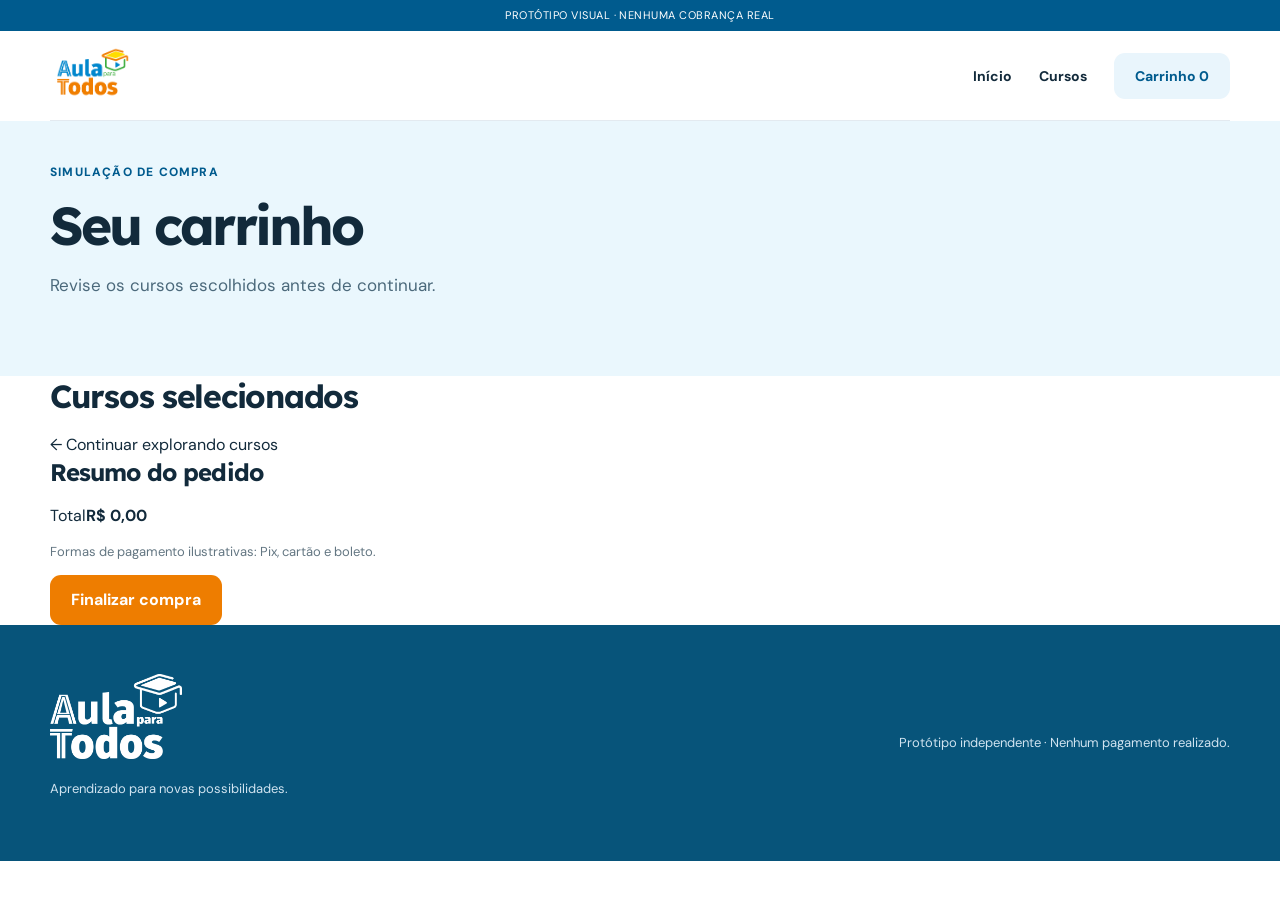
==== carrinho.html @ c792d9e9 "Add files via upload" ====
<!doctype html><html lang="pt-BR"><head><meta charset="utf-8"><meta name="viewport" content="width=device-width,initial-scale=1"><link rel="preconnect" href="https://fonts.googleapis.com"><link rel="preconnect" href="https://fonts.gstatic.com" crossorigin><link href="https://fonts.googleapis.com/css2?family=DM+Sans:wght@400;500;600;700;800&family=Lexend:wght@400;500;600;700;800&display=swap" rel="stylesheet"><link rel="stylesheet" href="assets/cursos.css"><title>Carrinho demonstrativo | Aula para Todos</title></head><body><div class="prototype-note">PROTÓTIPO VISUAL · NENHUMA COBRANÇA REAL</div><header><div class="wrap nav"><a class="brand" href="index.html" aria-label="Página inicial"><img src="assets/logo-cabecalho.png" alt="Aula para Todos"></a><nav class="navlinks"><a href="index.html">Início</a><a href="cursos.html">Cursos</a><a class="pill-btn" href="carrinho.html">Carrinho <span class="cart-count">0</span></a></nav></div></header><main><div class="catalog-head"><div class="wrap"><div class="eyebrow">Simulação de compra</div><h1>Seu carrinho</h1><p>Revise os cursos escolhidos antes de continuar.</p></div></div><div class="wrap cart-layout"><section class="cart-box" aria-label="Cursos selecionados"><h2>Cursos selecionados</h2><div id="cart-items"></div><a class="cart-secondary" href="cursos.html">← Continuar explorando cursos</a></section><aside class="cart-box" style="align-self:start"><h2 style="font-size:24px">Resumo do pedido</h2><div class="cart-total"><span>Total</span><strong id="cart-total">R$ 0,00</strong></div><p class="muted">Formas de pagamento ilustrativas: Pix, cartão e boleto.</p><button class="primary-btn cart-checkout" id="checkout" type="button">Finalizar compra</button><p id="checkout-message" class="cart-alert" role="status" hidden>Esta é uma demonstração. Não é possível concluir compras, realizar pagamentos ou matrículas.</p></aside></div></main><footer class="foot"><div class="wrap foot-inner"><div><img src="assets/logo-rodape.png" alt="Aula para Todos"><p class="muted">Aprendizado para novas possibilidades.</p></div><p class="muted">Protótipo independente · Nenhum pagamento realizado.</p></div></footer><script src="assets/carrinho.js"></script><script>const products={logistica:{image:'curso-logistica.jpg'},administrativo:{image:'curso-administrativo.jpg'},recepcionista:{image:'curso-recepcionista.jpg'}};const fmt=n=>n.toLocaleString('pt-BR',{style:'currency',currency:'BRL'});function draw(){const items=ATP_Cart.get(),root=document.getElementById('cart-items');root.replaceChildren();if(!items.length){const p=document.createElement('p');p.className='cart-empty';p.textContent='Seu carrinho está vazio. Explore os cursos para adicionar uma formação.';root.append(p)}items.forEach(item=>{const row=document.createElement('div');row.className='cart-line';const im=document.createElement('img');im.alt='Imagem ilustrativa do curso';im.src='assets/'+(products[item.id]?.image||'curso-logistica.jpg');const content=document.createElement('div');content.className='cart-line-main';const h=document.createElement('h3');h.textContent=item.title;const price=document.createElement('strong');price.textContent=fmt(item.price);content.append(h,price);const remove=document.createElement('button');remove.type='button';remove.textContent='Remover';remove.setAttribute('aria-label','Remover '+item.title);remove.onclick=()=>{ATP_Cart.remove(item.id);draw()};row.append(im,content,remove);root.append(row)});document.getElementById('cart-total').textContent=fmt(items.reduce((s,i)=>s+i.price,0));document.getElementById('checkout').disabled=!items.length}document.getElementById('checkout').addEventListener('click',()=>document.getElementById('checkout-message').hidden=false);draw();</script></body></html>
---- assets/cursos.css ----
:root{--blue:#0085cc;--orange:#ee7d00;--green:#34a836;--navy:#005b8e;--sky:#4ca9e0;--ink:#122a3b;--muted:#637682;--pale:#f4f8fb;--line:#e3eaf0}*{box-sizing:border-box}html{scroll-behavior:smooth}body{margin:0;font:16px/1.58 'DM Sans',Arial,sans-serif;color:var(--ink);background:#fff}h1,h2,h3,.brand{font-family:'Lexend','DM Sans',Arial,sans-serif}a{color:inherit;text-decoration:none}button,input,select{font:inherit}button{cursor:pointer}.wrap{width:min(1180px,calc(100% - 42px));margin:auto}.prototype-note{background:#005b8e;color:#fff;text-align:center;padding:7px 12px;font-size:11px;letter-spacing:.045em}.nav{height:90px;border-bottom:1px solid var(--line);display:flex;align-items:center;gap:30px}.nav .brand img{width:auto;height:65px;max-width:180px;object-fit:contain}.navlinks{margin-left:auto;display:flex;gap:27px;align-items:center;font-weight:700;font-size:14px}.navlinks a:hover{color:var(--blue)}.pill-btn,.primary-btn{display:inline-block;border:0;border-radius:11px;padding:12px 21px;font-weight:750}.pill-btn{background:#e9f5fc;color:var(--navy)}.primary-btn{background:var(--orange);color:#fff}.primary-btn:hover{background:#cd6a00}.breadcrumb{font-size:13px;color:var(--muted);display:flex;flex-wrap:wrap;gap:9px;margin:24px 0}.breadcrumb a:hover{text-decoration:underline}.eyebrow{font-size:12px;text-transform:uppercase;font-weight:800;letter-spacing:.1em;color:var(--navy)}h1{font-size:clamp(32px,4.15vw,54px);line-height:1.13;letter-spacing:-.055em;margin:13px 0 16px}h2{font-size:clamp(24px,2.6vw,32px);letter-spacing:-.04em;line-height:1.25;margin:0 0 16px}.lead{font-size:18px;color:#4e6472;max-width:740px}.hero-course{background:linear-gradient(115deg,#f2faff,#fff 78%);padding:10px 0 56px}.course-hero-grid{display:grid;grid-template-columns:1.1fr .9fr;gap:44px;align-items:center;padding-top:15px}.hero-cover{width:100%;aspect-ratio:1.27;object-fit:cover;border-radius:23px;box-shadow:0 25px 50px #173f5c16}.badge{display:inline-block;font-size:12px;font-weight:800;padding:7px 11px;border-radius:100px;background:#e3f2f9;color:var(--navy)}.quick-facts{display:flex;flex-wrap:wrap;gap:10px;margin-top:24px}.quick-facts span{font-size:13px;border:1px solid #d7e8ee;border-radius:20px;padding:8px 12px;background:#fff;color:#405d6c}.page-layout{display:grid;grid-template-columns:minmax(0,1fr) 320px;gap:65px;padding:55px 0 85px}.page-main{min-width:0}.block{padding-bottom:35px;margin-bottom:35px;border-bottom:1px solid var(--line)}.block p{color:#506776}.bullets{list-style:none;padding:0;display:grid;grid-template-columns:1fr 1fr;gap:16px 28px}.bullets li:before{content:'✓';color:var(--green);font-weight:800;margin-right:10px}.anchor-nav{display:flex;gap:24px;overflow:auto;white-space:nowrap;border-bottom:1px solid var(--line);padding:0 0 19px;margin-bottom:35px;font-weight:750;font-size:14px}.anchor-nav a:hover{color:var(--blue)}.module{border:1px solid var(--line);border-radius:15px;margin:12px 0;overflow:hidden}.module summary{list-style:none;cursor:pointer;padding:18px 20px;display:flex;justify-content:space-between;gap:15px;align-items:center;font-weight:800}.module summary::-webkit-details-marker{display:none}.module summary:after{content:'＋';font-size:22px;color:var(--navy)}.module[open] summary:after{content:'−'}.module[open] summary{background:#f5f9fc}.module ol{margin:0;padding:15px 28px 22px 44px;color:#4b6573}.module li{margin:7px 0}.enroll{position:sticky;top:28px;align-self:start;background:#fff;border:1px solid var(--line);border-radius:20px;padding:25px;box-shadow:0 22px 55px #143b5612}.enroll .primary-btn{width:100%;text-align:center;margin:17px 0 12px}.muted{font-size:13px;color:var(--muted)}.enroll h3{margin:0 0 12px;font-size:21px}.enroll ul{padding-left:18px;color:#526877;font-size:14px}.enroll li{margin:9px 0}.related{background:var(--pale);padding:64px 0 85px}.cards{display:grid;grid-template-columns:repeat(3,minmax(0,1fr));gap:22px}.course-card{background:#fff;border-radius:18px;overflow:hidden;border:1px solid var(--line);transition:transform .2s,box-shadow .2s}.course-card:hover{transform:translateY(-3px);box-shadow:0 16px 35px #17395418}.course-card img{width:100%;height:195px;object-fit:cover;display:block}.course-card .body{padding:20px}.course-card h3{font-size:19px;line-height:1.3;margin:9px 0 16px}.course-card .more{color:var(--navy);font-weight:800}.catalog-head{background:#eaf7fd;padding:42px 0 60px}.catalog-head p{font-size:17px;color:#4b697b}.searchrow{display:flex;gap:11px;flex-wrap:wrap;background:#fff;border-radius:13px;padding:11px;border:1px solid #cfdfeb;max-width:730px}.searchrow input{border:0;flex:1;min-width:190px;padding:10px;outline-color:var(--blue)}.catalog-body{padding:45px 0 95px}.filters{display:flex;gap:10px;flex-wrap:wrap;margin-bottom:25px}.filter{border:1px solid #d3e1e9;background:#fff;color:#24485a;border-radius:99px;padding:9px 16px}.filter.active{background:var(--navy);color:#fff}.empty{padding:22px;background:#f5f8fc;border-radius:12px;color:#546779}.foot{background:#07547a;color:#fff;padding:49px 0}.foot-inner{display:flex;justify-content:space-between;gap:35px;align-items:center}.foot img{max-width:220px;max-height:85px;object-fit:contain}.foot .muted{color:#d0e3f0}.disclaimer{color:#6f7f8a;font-size:12px;margin-top:16px}a:focus-visible,button:focus-visible,summary:focus-visible{outline:3px solid var(--orange);outline-offset:3px}@media(max-width:820px){.navlinks{gap:13px}.navlinks a:nth-child(2){display:none}.course-hero-grid,.page-layout{grid-template-columns:1fr}.page-layout{gap:20px}.enroll{position:static}.cards{grid-template-columns:repeat(2,1fr)}}@media(max-width:560px){.nav{height:75px}.nav .brand img{height:48px}.navlinks a:not(.pill-btn){display:none}.course-hero-grid{gap:20px}.bullets,.cards{grid-template-columns:1fr}.hero-cover{aspect-ratio:1.5}.foot-inner{flex-direction:column;align-items:start}.wrap{width:min(1180px,calc(100% - 30px))}}

[hidden]{display:none!important}
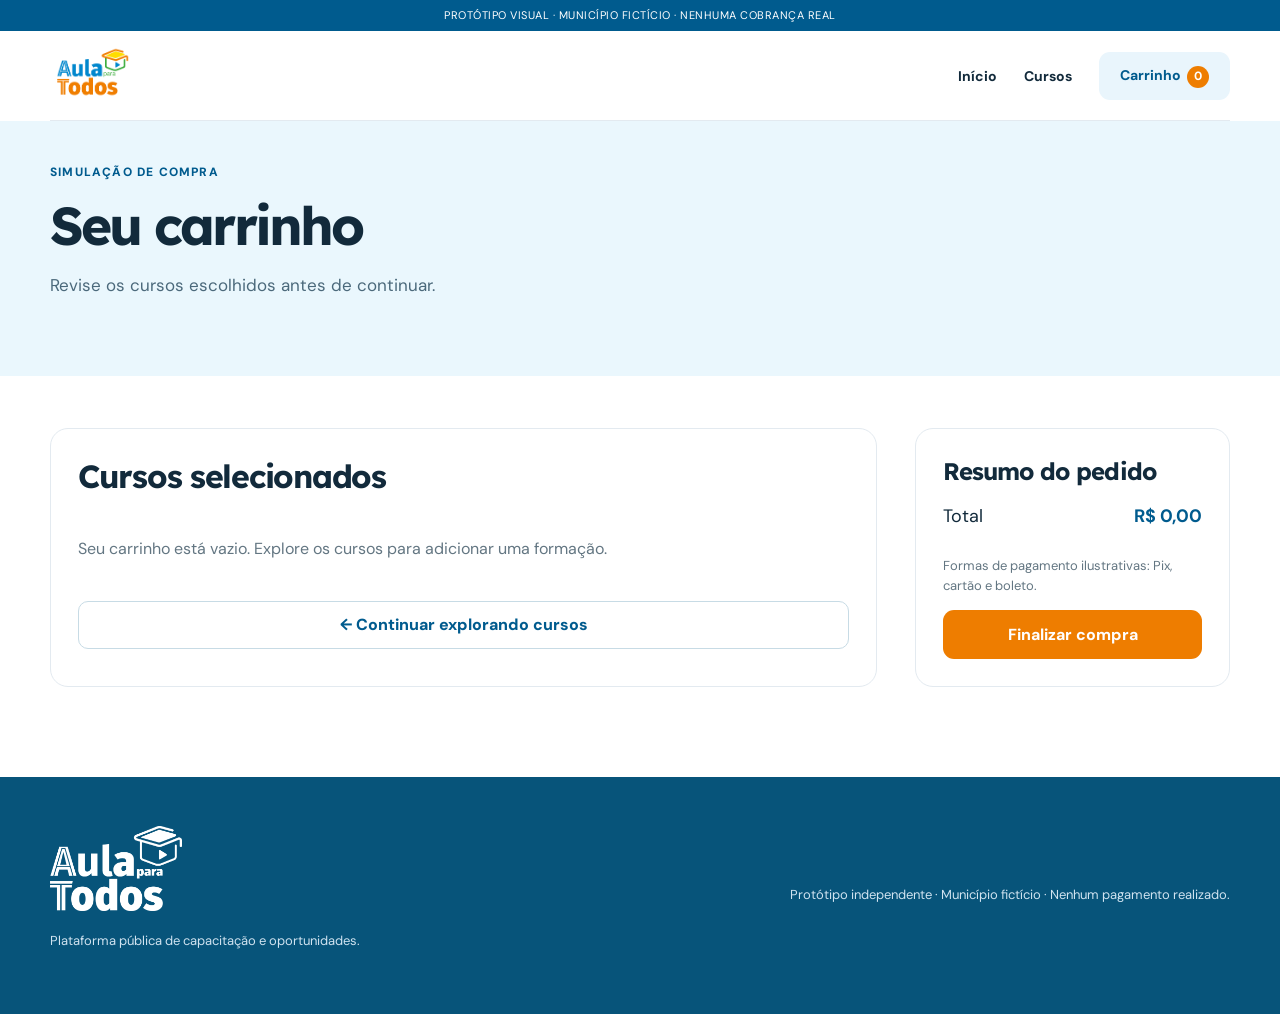
==== commit f9cfcaac: "Add files via upload" ====
--- a/carrinho.html
+++ b/carrinho.html
@@ -1 +1 @@
-<!doctype html><html lang="pt-BR"><head><meta charset="utf-8"><meta name="viewport" content="width=device-width,initial-scale=1"><link rel="preconnect" href="https://fonts.googleapis.com"><link rel="preconnect" href="https://fonts.gstatic.com" crossorigin><link href="https://fonts.googleapis.com/css2?family=DM+Sans:wght@400;500;600;700;800&family=Lexend:wght@400;500;600;700;800&display=swap" rel="stylesheet"><link rel="stylesheet" href="assets/cursos.css"><title>Carrinho demonstrativo | Aula para Todos</title></head><body><div class="prototype-note">PROTÓTIPO VISUAL · NENHUMA COBRANÇA REAL</div><header><div class="wrap nav"><a class="brand" href="index.html" aria-label="Página inicial"><img src="assets/logo-cabecalho.png" alt="Aula para Todos"></a><nav class="navlinks"><a href="index.html">Início</a><a href="cursos.html">Cursos</a><a class="pill-btn" href="carrinho.html">Carrinho <span class="cart-count">0</span></a></nav></div></header><main><div class="catalog-head"><div class="wrap"><div class="eyebrow">Simulação de compra</div><h1>Seu carrinho</h1><p>Revise os cursos escolhidos antes de continuar.</p></div></div><div class="wrap cart-layout"><section class="cart-box" aria-label="Cursos selecionados"><h2>Cursos selecionados</h2><div id="cart-items"></div><a class="cart-secondary" href="cursos.html">← Continuar explorando cursos</a></section><aside class="cart-box" style="align-self:start"><h2 style="font-size:24px">Resumo do pedido</h2><div class="cart-total"><span>Total</span><strong id="cart-total">R$ 0,00</strong></div><p class="muted">Formas de pagamento ilustrativas: Pix, cartão e boleto.</p><button class="primary-btn cart-checkout" id="checkout" type="button">Finalizar compra</button><p id="checkout-message" class="cart-alert" role="status" hidden>Esta é uma demonstração. Não é possível concluir compras, realizar pagamentos ou matrículas.</p></aside></div></main><footer class="foot"><div class="wrap foot-inner"><div><img src="assets/logo-rodape.png" alt="Aula para Todos"><p class="muted">Aprendizado para novas possibilidades.</p></div><p class="muted">Protótipo independente · Nenhum pagamento realizado.</p></div></footer><script src="assets/carrinho.js"></script><script>const products={logistica:{image:'curso-logistica.jpg'},administrativo:{image:'curso-administrativo.jpg'},recepcionista:{image:'curso-recepcionista.jpg'}};const fmt=n=>n.toLocaleString('pt-BR',{style:'currency',currency:'BRL'});function draw(){const items=ATP_Cart.get(),root=document.getElementById('cart-items');root.replaceChildren();if(!items.length){const p=document.createElement('p');p.className='cart-empty';p.textContent='Seu carrinho está vazio. Explore os cursos para adicionar uma formação.';root.append(p)}items.forEach(item=>{const row=document.createElement('div');row.className='cart-line';const im=document.createElement('img');im.alt='Imagem ilustrativa do curso';im.src='assets/'+(products[item.id]?.image||'curso-logistica.jpg');const content=document.createElement('div');content.className='cart-line-main';const h=document.createElement('h3');h.textContent=item.title;const price=document.createElement('strong');price.textContent=fmt(item.price);content.append(h,price);const remove=document.createElement('button');remove.type='button';remove.textContent='Remover';remove.setAttribute('aria-label','Remover '+item.title);remove.onclick=()=>{ATP_Cart.remove(item.id);draw()};row.append(im,content,remove);root.append(row)});document.getElementById('cart-total').textContent=fmt(items.reduce((s,i)=>s+i.price,0));document.getElementById('checkout').disabled=!items.length}document.getElementById('checkout').addEventListener('click',()=>document.getElementById('checkout-message').hidden=false);draw();</script></body></html>+<!doctype html><html lang="pt-BR"><head><meta charset="utf-8"><meta name="viewport" content="width=device-width,initial-scale=1"><link rel="preconnect" href="https://fonts.googleapis.com"><link rel="preconnect" href="https://fonts.gstatic.com" crossorigin><link href="https://fonts.googleapis.com/css2?family=DM+Sans:wght@400;500;600;700;800&family=Lexend:wght@400;500;600;700;800&display=swap" rel="stylesheet"><link rel="stylesheet" href="assets/cursos.css"><title>Carrinho demonstrativo | Qualifica Cidadão</title></head><body><div class="prototype-note">PROTÓTIPO VISUAL · MUNICÍPIO FICTÍCIO · NENHUMA COBRANÇA REAL</div><header><div class="wrap nav"><a class="brand" href="index.html" aria-label="Página inicial"><img src="assets/logo-cabecalho.png" alt="Qualifica Cidadão"></a><nav class="navlinks"><a href="index.html">Início</a><a href="cursos.html">Cursos</a><a class="pill-btn" href="carrinho.html">Carrinho <span class="cart-count">0</span></a></nav></div></header><main><div class="catalog-head"><div class="wrap"><div class="eyebrow">Simulação de compra</div><h1>Seu carrinho</h1><p>Revise os cursos escolhidos antes de continuar.</p></div></div><div class="wrap cart-layout"><section class="cart-box" aria-label="Cursos selecionados"><h2>Cursos selecionados</h2><div id="cart-items"></div><a class="cart-secondary" href="cursos.html">← Continuar explorando cursos</a></section><aside class="cart-box" style="align-self:start"><h2 style="font-size:24px">Resumo do pedido</h2><div class="cart-total"><span>Total</span><strong id="cart-total">R$ 0,00</strong></div><p class="muted">Formas de pagamento ilustrativas: Pix, cartão e boleto.</p><button class="primary-btn cart-checkout" id="checkout" type="button">Finalizar compra</button><p id="checkout-message" class="cart-alert" role="status" hidden>Esta é uma demonstração. Não é possível concluir compras, realizar pagamentos ou matrículas.</p></aside></div></main><footer class="foot"><div class="wrap foot-inner"><div><img src="assets/logo-rodape.png" alt="Qualifica Cidadão"><p class="muted">Plataforma pública de capacitação e oportunidades.</p></div><p class="muted">Protótipo independente · Município fictício · Nenhum pagamento realizado.</p></div></footer><script src="assets/carrinho.js"></script><script>const products={logistica:{image:'curso-logistica.jpg'},administrativo:{image:'curso-administrativo.jpg'},recepcionista:{image:'curso-recepcionista.jpg'}};const fmt=n=>n.toLocaleString('pt-BR',{style:'currency',currency:'BRL'});function draw(){const items=ATP_Cart.get(),root=document.getElementById('cart-items');root.replaceChildren();if(!items.length){const p=document.createElement('p');p.className='cart-empty';p.textContent='Seu carrinho está vazio. Explore os cursos para adicionar uma formação.';root.append(p)}items.forEach(item=>{const row=document.createElement('div');row.className='cart-line';const im=document.createElement('img');im.alt='Imagem ilustrativa do curso';im.src='assets/'+(products[item.id]?.image||'curso-logistica.jpg');const content=document.createElement('div');content.className='cart-line-main';const h=document.createElement('h3');h.textContent=item.title;const price=document.createElement('strong');price.textContent=fmt(item.price);content.append(h,price);const remove=document.createElement('button');remove.type='button';remove.textContent='Remover';remove.setAttribute('aria-label','Remover '+item.title);remove.onclick=()=>{ATP_Cart.remove(item.id);draw()};row.append(im,content,remove);root.append(row)});document.getElementById('cart-total').textContent=fmt(items.reduce((s,i)=>s+i.price,0));document.getElementById('checkout').disabled=!items.length}document.getElementById('checkout').addEventListener('click',()=>document.getElementById('checkout-message').hidden=false);draw();</script></body></html>
--- a/assets/cursos.css
+++ b/assets/cursos.css
@@ -2,3 +2,8 @@
 :root{--blue:#0085cc;--orange:#ee7d00;--green:#34a836;--navy:#005b8e;--sky:#4ca9e0;--ink:#122a3b;--muted:#637682;--pale:#f4f8fb;--line:#e3eaf0}*{box-sizing:border-box}html{scroll-behavior:smooth}body{margin:0;font:16px/1.58 'DM Sans',Arial,sans-serif;color:var(--ink);background:#fff}h1,h2,h3,.brand{font-family:'Lexend','DM Sans',Arial,sans-serif}a{color:inherit;text-decoration:none}button,input,select{font:inherit}button{cursor:pointer}.wrap{width:min(1180px,calc(100% - 42px));margin:auto}.prototype-note{background:#005b8e;color:#fff;text-align:center;padding:7px 12px;font-size:11px;letter-spacing:.045em}.nav{height:90px;border-bottom:1px solid var(--line);display:flex;align-items:center;gap:30px}.nav .brand img{width:auto;height:65px;max-width:180px;object-fit:contain}.navlinks{margin-left:auto;display:flex;gap:27px;align-items:center;font-weight:700;font-size:14px}.navlinks a:hover{color:var(--blue)}.pill-btn,.primary-btn{display:inline-block;border:0;border-radius:11px;padding:12px 21px;font-weight:750}.pill-btn{background:#e9f5fc;color:var(--navy)}.primary-btn{background:var(--orange);color:#fff}.primary-btn:hover{background:#cd6a00}.breadcrumb{font-size:13px;color:var(--muted);display:flex;flex-wrap:wrap;gap:9px;margin:24px 0}.breadcrumb a:hover{text-decoration:underline}.eyebrow{font-size:12px;text-transform:uppercase;font-weight:800;letter-spacing:.1em;color:var(--navy)}h1{font-size:clamp(32px,4.15vw,54px);line-height:1.13;letter-spacing:-.055em;margin:13px 0 16px}h2{font-size:clamp(24px,2.6vw,32px);letter-spacing:-.04em;line-height:1.25;margin:0 0 16px}.lead{font-size:18px;color:#4e6472;max-width:740px}.hero-course{background:linear-gradient(115deg,#f2faff,#fff 78%);padding:10px 0 56px}.course-hero-grid{display:grid;grid-template-columns:1.1fr .9fr;gap:44px;align-items:center;padding-top:15px}.hero-cover{width:100%;aspect-ratio:1.27;object-fit:cover;border-radius:23px;box-shadow:0 25px 50px #173f5c16}.badge{display:inline-block;font-size:12px;font-weight:800;padding:7px 11px;border-radius:100px;background:#e3f2f9;color:var(--navy)}.quick-facts{display:flex;flex-wrap:wrap;gap:10px;margin-top:24px}.quick-facts span{font-size:13px;border:1px solid #d7e8ee;border-radius:20px;padding:8px 12px;background:#fff;color:#405d6c}.page-layout{display:grid;grid-template-columns:minmax(0,1fr) 320px;gap:65px;padding:55px 0 85px}.page-main{min-width:0}.block{padding-bottom:35px;margin-bottom:35px;border-bottom:1px solid var(--line)}.block p{color:#506776}.bullets{list-style:none;padding:0;display:grid;grid-template-columns:1fr 1fr;gap:16px 28px}.bullets li:before{content:'✓';color:var(--green);font-weight:800;margin-right:10px}.anchor-nav{display:flex;gap:24px;overflow:auto;white-space:nowrap;border-bottom:1px solid var(--line);padding:0 0 19px;margin-bottom:35px;font-weight:750;font-size:14px}.anchor-nav a:hover{color:var(--blue)}.module{border:1px solid var(--line);border-radius:15px;margin:12px 0;overflow:hidden}.module summary{list-style:none;cursor:pointer;padding:18px 20px;display:flex;justify-content:space-between;gap:15px;align-items:center;font-weight:800}.module summary::-webkit-details-marker{display:none}.module summary:after{content:'＋';font-size:22px;color:var(--navy)}.module[open] summary:after{content:'−'}.module[open] summary{background:#f5f9fc}.module ol{margin:0;padding:15px 28px 22px 44px;color:#4b6573}.module li{margin:7px 0}.enroll{position:sticky;top:28px;align-self:start;background:#fff;border:1px solid var(--line);border-radius:20px;padding:25px;box-shadow:0 22px 55px #143b5612}.enroll .primary-btn{width:100%;text-align:center;margin:17px 0 12px}.muted{font-size:13px;color:var(--muted)}.enroll h3{margin:0 0 12px;font-size:21px}.enroll ul{padding-left:18px;color:#526877;font-size:14px}.enroll li{margin:9px 0}.related{background:var(--pale);padding:64px 0 85px}.cards{display:grid;grid-template-columns:repeat(3,minmax(0,1fr));gap:22px}.course-card{background:#fff;border-radius:18px;overflow:hidden;border:1px solid var(--line);transition:transform .2s,box-shadow .2s}.course-card:hover{transform:translateY(-3px);box-shadow:0 16px 35px #17395418}.course-card img{width:100%;height:195px;object-fit:cover;display:block}.course-card .body{padding:20px}.course-card h3{font-size:19px;line-height:1.3;margin:9px 0 16px}.course-card .more{color:var(--navy);font-weight:800}.catalog-head{background:#eaf7fd;padding:42px 0 60px}.catalog-head p{font-size:17px;color:#4b697b}.searchrow{display:flex;gap:11px;flex-wrap:wrap;background:#fff;border-radius:13px;padding:11px;border:1px solid #cfdfeb;max-width:730px}.searchrow input{border:0;flex:1;min-width:190px;padding:10px;outline-color:var(--blue)}.catalog-body{padding:45px 0 95px}.filters{display:flex;gap:10px;flex-wrap:wrap;margin-bottom:25px}.filter{border:1px solid #d3e1e9;background:#fff;color:#24485a;border-radius:99px;padding:9px 16px}.filter.active{background:var(--navy);color:#fff}.empty{padding:22px;background:#f5f8fc;border-radius:12px;color:#546779}.foot{background:#07547a;color:#fff;padding:49px 0}.foot-inner{display:flex;justify-content:space-between;gap:35px;align-items:center}.foot img{max-width:220px;max-height:85px;object-fit:contain}.foot .muted{color:#d0e3f0}.disclaimer{color:#6f7f8a;font-size:12px;margin-top:16px}a:focus-visible,button:focus-visible,summary:focus-visible{outline:3px solid var(--orange);outline-offset:3px}@media(max-width:820px){.navlinks{gap:13px}.navlinks a:nth-child(2){display:none}.course-hero-grid,.page-layout{grid-template-columns:1fr}.page-layout{gap:20px}.enroll{position:static}.cards{grid-template-columns:repeat(2,1fr)}}@media(max-width:560px){.nav{height:75px}.nav .brand img{height:48px}.navlinks a:not(.pill-btn){display:none}.course-hero-grid{gap:20px}.bullets,.cards{grid-template-columns:1fr}.hero-cover{aspect-ratio:1.5}.foot-inner{flex-direction:column;align-items:start}.wrap{width:min(1180px,calc(100% - 30px))}}
 
 [hidden]{display:none!important}
+
+/* V4 — Compra demonstrativa */
+.purchase-heading{font-size:23px!important;margin:16px 0 19px!important;color:var(--navy)}.price-label{font-size:13px;color:var(--muted);font-weight:700}.purchase-price{font-family:Lexend,system-ui,sans-serif;color:var(--navy);font-size:38px;font-weight:800;line-height:1.3;margin:5px 0 18px}.purchase-price span{font-family:'DM Sans',sans-serif;font-size:13px;font-weight:500;color:#526877}.payment-intro{margin:0 0 9px;font-size:13px;font-weight:700}.payment-methods{display:flex;flex-wrap:wrap;gap:8px;margin-bottom:20px}.payment-methods span{font-size:12px;padding:7px 10px;background:#f1f7fa;color:#355667;border:1px solid #dbe9f0;border-radius:8px}.purchase-panel .add-to-cart{display:flex;align-items:center;justify-content:center;gap:10px;border:none;cursor:pointer;font:800 15px 'DM Sans',sans-serif;margin:8px 0 10px}.cart-secondary{display:block;text-align:center;padding:10px;font-weight:800;color:var(--navy);border:1px solid #c7dbe5;border-radius:10px}.purchase-feedback{color:#157a48;font-weight:700;font-size:13px;min-height:0;margin:7px 0}.demo-warning{margin:12px 0!important;font-size:12px!important}.purchase-divider{border:0;border-top:1px solid var(--line);margin:20px 0}.purchase-includes{list-style:none;padding:0!important}.purchase-includes li:before{content:'✓ ';color:#27824b;font-weight:900}.cart-count{display:inline-flex;align-items:center;justify-content:center;background:var(--orange);color:#fff;border-radius:99px;min-width:22px;height:22px;padding:0 5px;margin-left:3px;font-size:12px}.cart-layout{padding:52px 0 90px;display:grid;grid-template-columns:minmax(0,1fr) 315px;gap:38px}.cart-box{background:white;border:1px solid var(--line);border-radius:18px;padding:27px}.cart-line{display:flex;align-items:center;gap:17px;padding:19px 0;border-bottom:1px solid var(--line)}.cart-line img{height:85px;width:120px;border-radius:10px;object-fit:cover}.cart-line-main{flex:1}.cart-line-main h3{margin:0 0 6px}.cart-line button{border:0;background:none;color:#9a3a2d;cursor:pointer;text-decoration:underline}.cart-total{display:flex;justify-content:space-between;gap:8px;font-size:18px;margin:15px 0 25px}.cart-total strong{color:var(--navy)}.cart-checkout{width:100%;text-align:center;border:0;cursor:pointer}.cart-alert{border-radius:10px;background:#fef4e6;color:#775014;padding:13px;margin-top:14px;font-size:13px}.cart-empty{padding:24px 0;color:var(--muted)}@media(max-width:820px){.cart-layout{grid-template-columns:1fr}}@media(max-width:560px){.cart-line{align-items:start;flex-wrap:wrap}.cart-line img{width:92px;height:75px}}
+
+.installment-price{display:flex;flex-direction:column;gap:3px;margin:-7px 0 20px;font-size:14px;color:#38546a}.installment-price strong{color:#113d59;font-size:15px}.installment-price span{font-size:12px;color:#667b8a}
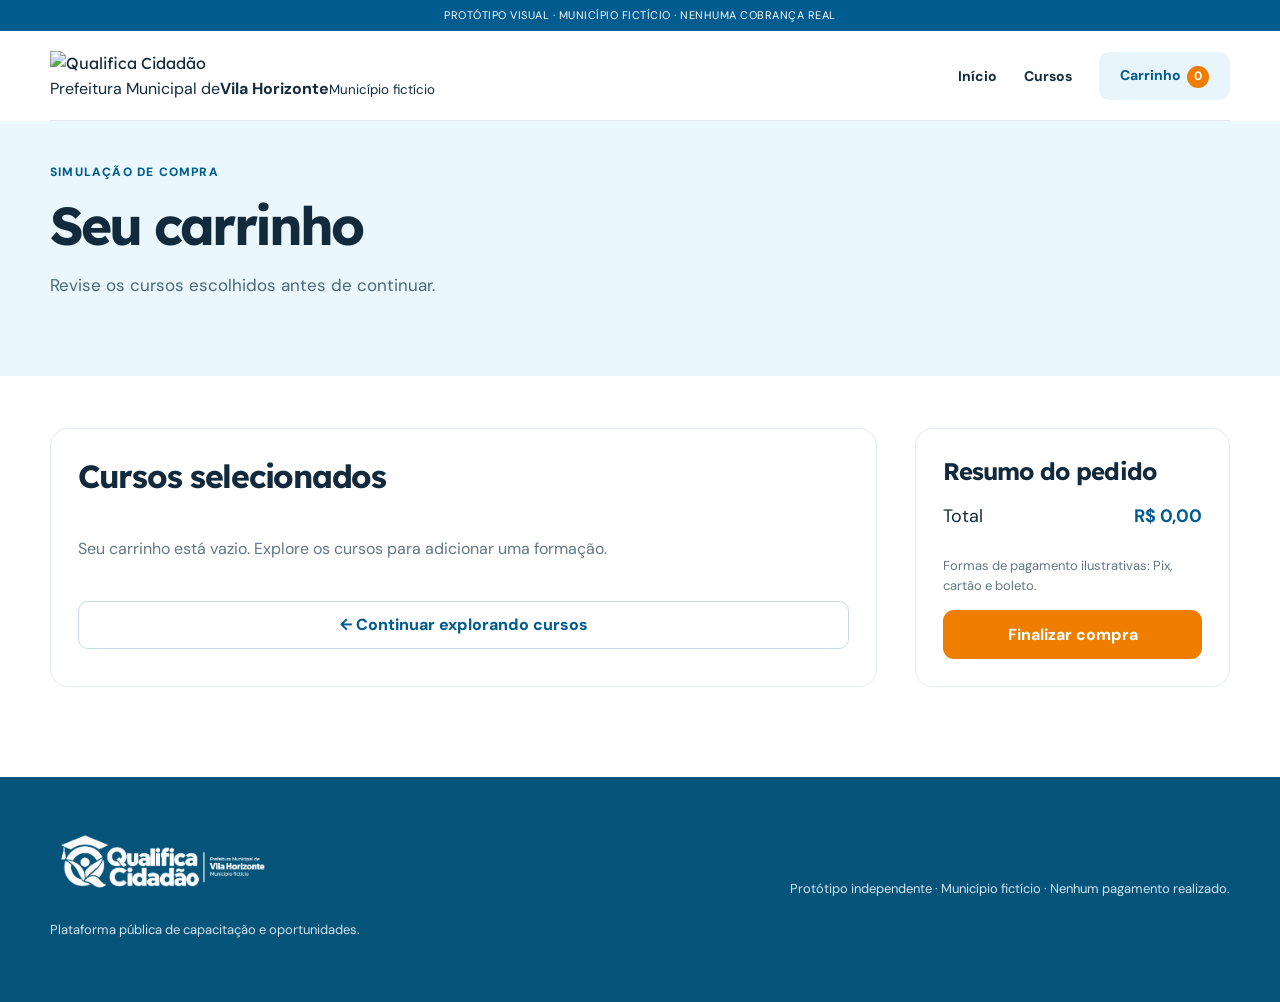
==== commit df836d26: "Add files via upload" ====
--- a/carrinho.html
+++ b/carrinho.html
@@ -1 +1 @@
-<!doctype html><html lang="pt-BR"><head><meta charset="utf-8"><meta name="viewport" content="width=device-width,initial-scale=1"><link rel="preconnect" href="https://fonts.googleapis.com"><link rel="preconnect" href="https://fonts.gstatic.com" crossorigin><link href="https://fonts.googleapis.com/css2?family=DM+Sans:wght@400;500;600;700;800&family=Lexend:wght@400;500;600;700;800&display=swap" rel="stylesheet"><link rel="stylesheet" href="assets/cursos.css"><title>Carrinho demonstrativo | Qualifica Cidadão</title></head><body><div class="prototype-note">PROTÓTIPO VISUAL · MUNICÍPIO FICTÍCIO · NENHUMA COBRANÇA REAL</div><header><div class="wrap nav"><a class="brand" href="index.html" aria-label="Página inicial"><img src="assets/logo-cabecalho.png" alt="Qualifica Cidadão"></a><nav class="navlinks"><a href="index.html">Início</a><a href="cursos.html">Cursos</a><a class="pill-btn" href="carrinho.html">Carrinho <span class="cart-count">0</span></a></nav></div></header><main><div class="catalog-head"><div class="wrap"><div class="eyebrow">Simulação de compra</div><h1>Seu carrinho</h1><p>Revise os cursos escolhidos antes de continuar.</p></div></div><div class="wrap cart-layout"><section class="cart-box" aria-label="Cursos selecionados"><h2>Cursos selecionados</h2><div id="cart-items"></div><a class="cart-secondary" href="cursos.html">← Continuar explorando cursos</a></section><aside class="cart-box" style="align-self:start"><h2 style="font-size:24px">Resumo do pedido</h2><div class="cart-total"><span>Total</span><strong id="cart-total">R$ 0,00</strong></div><p class="muted">Formas de pagamento ilustrativas: Pix, cartão e boleto.</p><button class="primary-btn cart-checkout" id="checkout" type="button">Finalizar compra</button><p id="checkout-message" class="cart-alert" role="status" hidden>Esta é uma demonstração. Não é possível concluir compras, realizar pagamentos ou matrículas.</p></aside></div></main><footer class="foot"><div class="wrap foot-inner"><div><img src="assets/logo-rodape.png" alt="Qualifica Cidadão"><p class="muted">Plataforma pública de capacitação e oportunidades.</p></div><p class="muted">Protótipo independente · Município fictício · Nenhum pagamento realizado.</p></div></footer><script src="assets/carrinho.js"></script><script>const products={logistica:{image:'curso-logistica.jpg'},administrativo:{image:'curso-administrativo.jpg'},recepcionista:{image:'curso-recepcionista.jpg'}};const fmt=n=>n.toLocaleString('pt-BR',{style:'currency',currency:'BRL'});function draw(){const items=ATP_Cart.get(),root=document.getElementById('cart-items');root.replaceChildren();if(!items.length){const p=document.createElement('p');p.className='cart-empty';p.textContent='Seu carrinho está vazio. Explore os cursos para adicionar uma formação.';root.append(p)}items.forEach(item=>{const row=document.createElement('div');row.className='cart-line';const im=document.createElement('img');im.alt='Imagem ilustrativa do curso';im.src='assets/'+(products[item.id]?.image||'curso-logistica.jpg');const content=document.createElement('div');content.className='cart-line-main';const h=document.createElement('h3');h.textContent=item.title;const price=document.createElement('strong');price.textContent=fmt(item.price);content.append(h,price);const remove=document.createElement('button');remove.type='button';remove.textContent='Remover';remove.setAttribute('aria-label','Remover '+item.title);remove.onclick=()=>{ATP_Cart.remove(item.id);draw()};row.append(im,content,remove);root.append(row)});document.getElementById('cart-total').textContent=fmt(items.reduce((s,i)=>s+i.price,0));document.getElementById('checkout').disabled=!items.length}document.getElementById('checkout').addEventListener('click',()=>document.getElementById('checkout-message').hidden=false);draw();</script></body></html>+<!doctype html><html lang="pt-BR"><head><meta charset="utf-8"><meta name="viewport" content="width=device-width,initial-scale=1"><link rel="preconnect" href="https://fonts.googleapis.com"><link rel="preconnect" href="https://fonts.gstatic.com" crossorigin><link href="https://fonts.googleapis.com/css2?family=DM+Sans:wght@400;500;600;700;800&family=Lexend:wght@400;500;600;700;800&display=swap" rel="stylesheet"><link rel="stylesheet" href="assets/cursos.css"><title>Carrinho demonstrativo | Qualifica Cidadão</title></head><body><div class="prototype-note">PROTÓTIPO VISUAL · MUNICÍPIO FICTÍCIO · NENHUMA COBRANÇA REAL</div><header><div class="wrap nav"><div class="brand-group"><a class="brand" href="index.html" aria-label="Ir para a página inicial"><img src="assets/logo-cabecalho-base.png" alt="Qualifica Cidadão"></a><div class="brand-meta"><span>Prefeitura Municipal de</span><strong>Vila Horizonte</strong><small>Município fictício</small></div></div><nav class="navlinks"><a href="index.html">Início</a><a href="cursos.html">Cursos</a><a class="pill-btn" href="carrinho.html">Carrinho <span class="cart-count">0</span></a></nav></div></header><main><div class="catalog-head"><div class="wrap"><div class="eyebrow">Simulação de compra</div><h1>Seu carrinho</h1><p>Revise os cursos escolhidos antes de continuar.</p></div></div><div class="wrap cart-layout"><section class="cart-box" aria-label="Cursos selecionados"><h2>Cursos selecionados</h2><div id="cart-items"></div><a class="cart-secondary" href="cursos.html">← Continuar explorando cursos</a></section><aside class="cart-box" style="align-self:start"><h2 style="font-size:24px">Resumo do pedido</h2><div class="cart-total"><span>Total</span><strong id="cart-total">R$ 0,00</strong></div><p class="muted">Formas de pagamento ilustrativas: Pix, cartão e boleto.</p><button class="primary-btn cart-checkout" id="checkout" type="button">Finalizar compra</button><p id="checkout-message" class="cart-alert" role="status" hidden>Esta é uma demonstração. Não é possível concluir compras, realizar pagamentos ou matrículas.</p></aside></div></main><footer class="foot"><div class="wrap foot-inner"><div><img src="assets/logo-rodape.png" alt="Qualifica Cidadão"><p class="muted">Plataforma pública de capacitação e oportunidades.</p></div><p class="muted">Protótipo independente · Município fictício · Nenhum pagamento realizado.</p></div></footer><script src="assets/carrinho.js"></script><script>const products={logistica:{image:'curso-logistica.jpg'},administrativo:{image:'curso-administrativo.jpg'},recepcionista:{image:'curso-recepcionista.jpg'}};const fmt=n=>n.toLocaleString('pt-BR',{style:'currency',currency:'BRL'});function draw(){const items=ATP_Cart.get(),root=document.getElementById('cart-items');root.replaceChildren();if(!items.length){const p=document.createElement('p');p.className='cart-empty';p.textContent='Seu carrinho está vazio. Explore os cursos para adicionar uma formação.';root.append(p)}items.forEach(item=>{const row=document.createElement('div');row.className='cart-line';const im=document.createElement('img');im.alt='Imagem ilustrativa do curso';im.src='assets/'+(products[item.id]?.image||'curso-logistica.jpg');const content=document.createElement('div');content.className='cart-line-main';const h=document.createElement('h3');h.textContent=item.title;const price=document.createElement('strong');price.textContent=fmt(item.price);content.append(h,price);const remove=document.createElement('button');remove.type='button';remove.textContent='Remover';remove.setAttribute('aria-label','Remover '+item.title);remove.onclick=()=>{ATP_Cart.remove(item.id);draw()};row.append(im,content,remove);root.append(row)});document.getElementById('cart-total').textContent=fmt(items.reduce((s,i)=>s+i.price,0));document.getElementById('checkout').disabled=!items.length}document.getElementById('checkout').addEventListener('click',()=>document.getElementById('checkout-message').hidden=false);draw();</script></body></html>
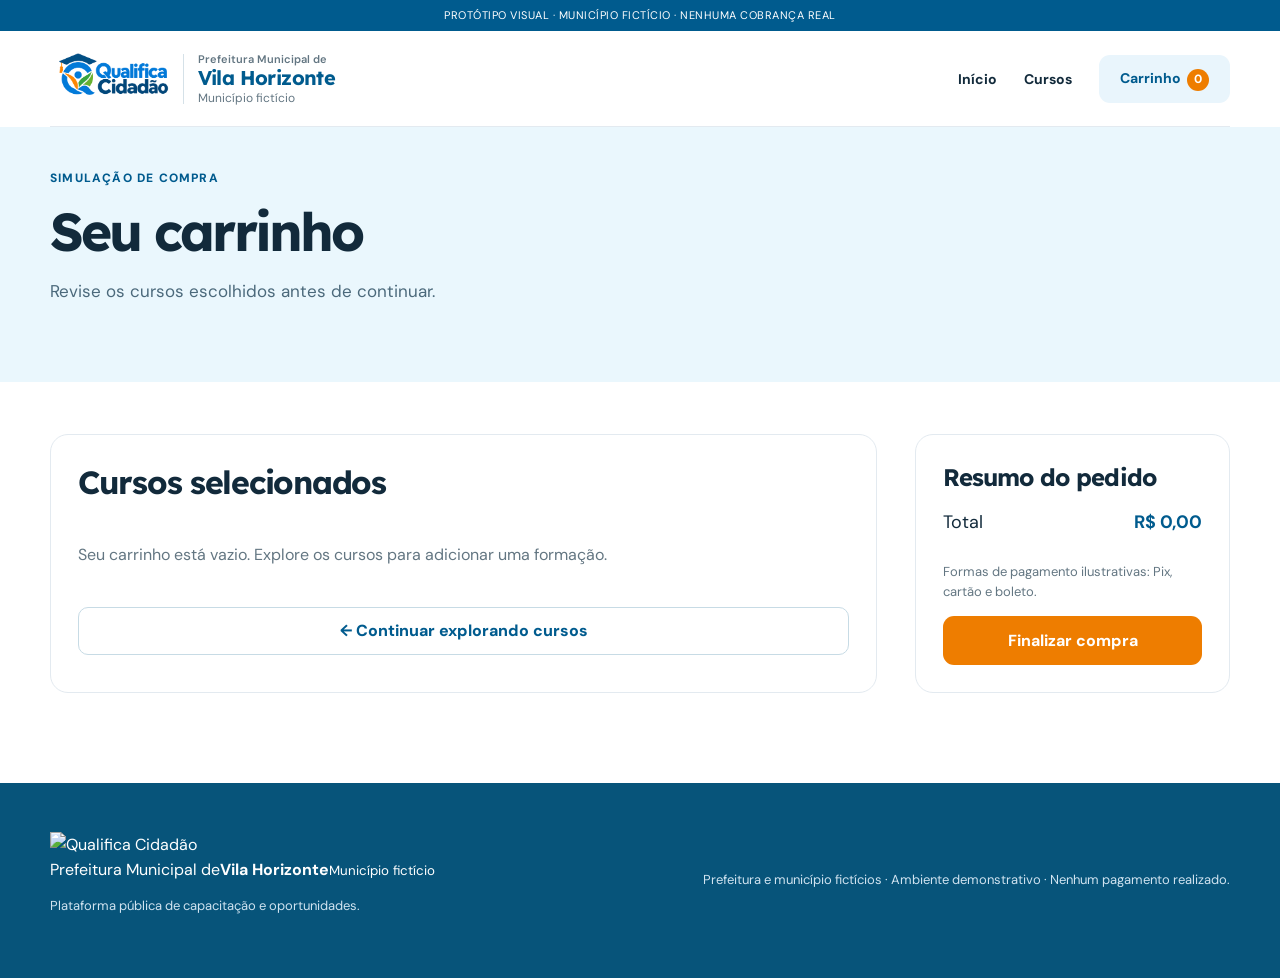
==== commit 4320c691: "Add files via upload" ====
--- a/carrinho.html
+++ b/carrinho.html
@@ -1 +1 @@
-<!doctype html><html lang="pt-BR"><head><meta charset="utf-8"><meta name="viewport" content="width=device-width,initial-scale=1"><link rel="preconnect" href="https://fonts.googleapis.com"><link rel="preconnect" href="https://fonts.gstatic.com" crossorigin><link href="https://fonts.googleapis.com/css2?family=DM+Sans:wght@400;500;600;700;800&family=Lexend:wght@400;500;600;700;800&display=swap" rel="stylesheet"><link rel="stylesheet" href="assets/cursos.css"><title>Carrinho demonstrativo | Qualifica Cidadão</title></head><body><div class="prototype-note">PROTÓTIPO VISUAL · MUNICÍPIO FICTÍCIO · NENHUMA COBRANÇA REAL</div><header><div class="wrap nav"><div class="brand-group"><a class="brand" href="index.html" aria-label="Ir para a página inicial"><img src="assets/logo-cabecalho-base.png" alt="Qualifica Cidadão"></a><div class="brand-meta"><span>Prefeitura Municipal de</span><strong>Vila Horizonte</strong><small>Município fictício</small></div></div><nav class="navlinks"><a href="index.html">Início</a><a href="cursos.html">Cursos</a><a class="pill-btn" href="carrinho.html">Carrinho <span class="cart-count">0</span></a></nav></div></header><main><div class="catalog-head"><div class="wrap"><div class="eyebrow">Simulação de compra</div><h1>Seu carrinho</h1><p>Revise os cursos escolhidos antes de continuar.</p></div></div><div class="wrap cart-layout"><section class="cart-box" aria-label="Cursos selecionados"><h2>Cursos selecionados</h2><div id="cart-items"></div><a class="cart-secondary" href="cursos.html">← Continuar explorando cursos</a></section><aside class="cart-box" style="align-self:start"><h2 style="font-size:24px">Resumo do pedido</h2><div class="cart-total"><span>Total</span><strong id="cart-total">R$ 0,00</strong></div><p class="muted">Formas de pagamento ilustrativas: Pix, cartão e boleto.</p><button class="primary-btn cart-checkout" id="checkout" type="button">Finalizar compra</button><p id="checkout-message" class="cart-alert" role="status" hidden>Esta é uma demonstração. Não é possível concluir compras, realizar pagamentos ou matrículas.</p></aside></div></main><footer class="foot"><div class="wrap foot-inner"><div><img src="assets/logo-rodape.png" alt="Qualifica Cidadão"><p class="muted">Plataforma pública de capacitação e oportunidades.</p></div><p class="muted">Protótipo independente · Município fictício · Nenhum pagamento realizado.</p></div></footer><script src="assets/carrinho.js"></script><script>const products={logistica:{image:'curso-logistica.jpg'},administrativo:{image:'curso-administrativo.jpg'},recepcionista:{image:'curso-recepcionista.jpg'}};const fmt=n=>n.toLocaleString('pt-BR',{style:'currency',currency:'BRL'});function draw(){const items=ATP_Cart.get(),root=document.getElementById('cart-items');root.replaceChildren();if(!items.length){const p=document.createElement('p');p.className='cart-empty';p.textContent='Seu carrinho está vazio. Explore os cursos para adicionar uma formação.';root.append(p)}items.forEach(item=>{const row=document.createElement('div');row.className='cart-line';const im=document.createElement('img');im.alt='Imagem ilustrativa do curso';im.src='assets/'+(products[item.id]?.image||'curso-logistica.jpg');const content=document.createElement('div');content.className='cart-line-main';const h=document.createElement('h3');h.textContent=item.title;const price=document.createElement('strong');price.textContent=fmt(item.price);content.append(h,price);const remove=document.createElement('button');remove.type='button';remove.textContent='Remover';remove.setAttribute('aria-label','Remover '+item.title);remove.onclick=()=>{ATP_Cart.remove(item.id);draw()};row.append(im,content,remove);root.append(row)});document.getElementById('cart-total').textContent=fmt(items.reduce((s,i)=>s+i.price,0));document.getElementById('checkout').disabled=!items.length}document.getElementById('checkout').addEventListener('click',()=>document.getElementById('checkout-message').hidden=false);draw();</script></body></html>+<!doctype html><html lang="pt-BR"><head><meta charset="utf-8"><meta name="viewport" content="width=device-width,initial-scale=1"><link rel="preconnect" href="https://fonts.googleapis.com"><link rel="preconnect" href="https://fonts.gstatic.com" crossorigin><link href="https://fonts.googleapis.com/css2?family=DM+Sans:wght@400;500;600;700;800&family=Lexend:wght@400;500;600;700;800&display=swap" rel="stylesheet"><link rel="stylesheet" href="assets/cursos.css"><title>Carrinho demonstrativo | Qualifica Cidadão</title></head><body><div class="prototype-note">PROTÓTIPO VISUAL · MUNICÍPIO FICTÍCIO · NENHUMA COBRANÇA REAL</div><header><div class="wrap nav"><div class="brand-group"><a class="brand" href="index.html" aria-label="Ir para a página inicial"><img src="assets/logo-cabecalho-base.png" alt="Qualifica Cidadão"></a><div class="brand-meta"><span>Prefeitura Municipal de</span><strong>Vila Horizonte</strong><small>Município fictício</small></div></div><nav class="navlinks"><a href="index.html">Início</a><a href="cursos.html">Cursos</a><a class="pill-btn" href="carrinho.html">Carrinho <span class="cart-count">0</span></a></nav></div></header><main><div class="catalog-head"><div class="wrap"><div class="eyebrow">Simulação de compra</div><h1>Seu carrinho</h1><p>Revise os cursos escolhidos antes de continuar.</p></div></div><div class="wrap cart-layout"><section class="cart-box" aria-label="Cursos selecionados"><h2>Cursos selecionados</h2><div id="cart-items"></div><a class="cart-secondary" href="cursos.html">← Continuar explorando cursos</a></section><aside class="cart-box" style="align-self:start"><h2 style="font-size:24px">Resumo do pedido</h2><div class="cart-total"><span>Total</span><strong id="cart-total">R$ 0,00</strong></div><p class="muted">Formas de pagamento ilustrativas: Pix, cartão e boleto.</p><button class="primary-btn cart-checkout" id="checkout" type="button">Finalizar compra</button><p id="checkout-message" class="cart-alert" role="status" hidden>Esta é uma demonstração. Não é possível concluir compras, realizar pagamentos ou matrículas.</p></aside></div></main><footer class="foot"><div class="wrap foot-inner"><div><div class="foot-brand-group"><img src="assets/logo-rodape-base.png" alt="Qualifica Cidadão"><div class="foot-meta"><span>Prefeitura Municipal de</span><strong>Vila Horizonte</strong><small>Município fictício</small></div></div><p class="muted">Plataforma pública de capacitação e oportunidades.</p></div><p class="muted">Prefeitura e município fictícios · Ambiente demonstrativo · Nenhum pagamento realizado.</p></div></footer><script src="assets/carrinho.js"></script><script>const products={logistica:{image:'curso-logistica.jpg'},administrativo:{image:'curso-administrativo.jpg'},recepcionista:{image:'curso-recepcionista.jpg'}};const fmt=n=>n.toLocaleString('pt-BR',{style:'currency',currency:'BRL'});function draw(){const items=ATP_Cart.get(),root=document.getElementById('cart-items');root.replaceChildren();if(!items.length){const p=document.createElement('p');p.className='cart-empty';p.textContent='Seu carrinho está vazio. Explore os cursos para adicionar uma formação.';root.append(p)}items.forEach(item=>{const row=document.createElement('div');row.className='cart-line';const im=document.createElement('img');im.alt='Imagem ilustrativa do curso';im.src='assets/'+(products[item.id]?.image||'curso-logistica.jpg');const content=document.createElement('div');content.className='cart-line-main';const h=document.createElement('h3');h.textContent=item.title;const price=document.createElement('strong');price.textContent=fmt(item.price);content.append(h,price);const remove=document.createElement('button');remove.type='button';remove.textContent='Remover';remove.setAttribute('aria-label','Remover '+item.title);remove.onclick=()=>{ATP_Cart.remove(item.id);draw()};row.append(im,content,remove);root.append(row)});document.getElementById('cart-total').textContent=fmt(items.reduce((s,i)=>s+i.price,0));document.getElementById('checkout').disabled=!items.length}document.getElementById('checkout').addEventListener('click',()=>document.getElementById('checkout-message').hidden=false);draw();</script></body></html>
--- a/assets/cursos.css
+++ b/assets/cursos.css
@@ -1,5 +1,5 @@
 
-:root{--blue:#0085cc;--orange:#ee7d00;--green:#34a836;--navy:#005b8e;--sky:#4ca9e0;--ink:#122a3b;--muted:#637682;--pale:#f4f8fb;--line:#e3eaf0}*{box-sizing:border-box}html{scroll-behavior:smooth}body{margin:0;font:16px/1.58 'DM Sans',Arial,sans-serif;color:var(--ink);background:#fff}h1,h2,h3,.brand{font-family:'Lexend','DM Sans',Arial,sans-serif}a{color:inherit;text-decoration:none}button,input,select{font:inherit}button{cursor:pointer}.wrap{width:min(1180px,calc(100% - 42px));margin:auto}.prototype-note{background:#005b8e;color:#fff;text-align:center;padding:7px 12px;font-size:11px;letter-spacing:.045em}.nav{height:90px;border-bottom:1px solid var(--line);display:flex;align-items:center;gap:30px}.nav .brand img{width:auto;height:65px;max-width:180px;object-fit:contain}.navlinks{margin-left:auto;display:flex;gap:27px;align-items:center;font-weight:700;font-size:14px}.navlinks a:hover{color:var(--blue)}.pill-btn,.primary-btn{display:inline-block;border:0;border-radius:11px;padding:12px 21px;font-weight:750}.pill-btn{background:#e9f5fc;color:var(--navy)}.primary-btn{background:var(--orange);color:#fff}.primary-btn:hover{background:#cd6a00}.breadcrumb{font-size:13px;color:var(--muted);display:flex;flex-wrap:wrap;gap:9px;margin:24px 0}.breadcrumb a:hover{text-decoration:underline}.eyebrow{font-size:12px;text-transform:uppercase;font-weight:800;letter-spacing:.1em;color:var(--navy)}h1{font-size:clamp(32px,4.15vw,54px);line-height:1.13;letter-spacing:-.055em;margin:13px 0 16px}h2{font-size:clamp(24px,2.6vw,32px);letter-spacing:-.04em;line-height:1.25;margin:0 0 16px}.lead{font-size:18px;color:#4e6472;max-width:740px}.hero-course{background:linear-gradient(115deg,#f2faff,#fff 78%);padding:10px 0 56px}.course-hero-grid{display:grid;grid-template-columns:1.1fr .9fr;gap:44px;align-items:center;padding-top:15px}.hero-cover{width:100%;aspect-ratio:1.27;object-fit:cover;border-radius:23px;box-shadow:0 25px 50px #173f5c16}.badge{display:inline-block;font-size:12px;font-weight:800;padding:7px 11px;border-radius:100px;background:#e3f2f9;color:var(--navy)}.quick-facts{display:flex;flex-wrap:wrap;gap:10px;margin-top:24px}.quick-facts span{font-size:13px;border:1px solid #d7e8ee;border-radius:20px;padding:8px 12px;background:#fff;color:#405d6c}.page-layout{display:grid;grid-template-columns:minmax(0,1fr) 320px;gap:65px;padding:55px 0 85px}.page-main{min-width:0}.block{padding-bottom:35px;margin-bottom:35px;border-bottom:1px solid var(--line)}.block p{color:#506776}.bullets{list-style:none;padding:0;display:grid;grid-template-columns:1fr 1fr;gap:16px 28px}.bullets li:before{content:'✓';color:var(--green);font-weight:800;margin-right:10px}.anchor-nav{display:flex;gap:24px;overflow:auto;white-space:nowrap;border-bottom:1px solid var(--line);padding:0 0 19px;margin-bottom:35px;font-weight:750;font-size:14px}.anchor-nav a:hover{color:var(--blue)}.module{border:1px solid var(--line);border-radius:15px;margin:12px 0;overflow:hidden}.module summary{list-style:none;cursor:pointer;padding:18px 20px;display:flex;justify-content:space-between;gap:15px;align-items:center;font-weight:800}.module summary::-webkit-details-marker{display:none}.module summary:after{content:'＋';font-size:22px;color:var(--navy)}.module[open] summary:after{content:'−'}.module[open] summary{background:#f5f9fc}.module ol{margin:0;padding:15px 28px 22px 44px;color:#4b6573}.module li{margin:7px 0}.enroll{position:sticky;top:28px;align-self:start;background:#fff;border:1px solid var(--line);border-radius:20px;padding:25px;box-shadow:0 22px 55px #143b5612}.enroll .primary-btn{width:100%;text-align:center;margin:17px 0 12px}.muted{font-size:13px;color:var(--muted)}.enroll h3{margin:0 0 12px;font-size:21px}.enroll ul{padding-left:18px;color:#526877;font-size:14px}.enroll li{margin:9px 0}.related{background:var(--pale);padding:64px 0 85px}.cards{display:grid;grid-template-columns:repeat(3,minmax(0,1fr));gap:22px}.course-card{background:#fff;border-radius:18px;overflow:hidden;border:1px solid var(--line);transition:transform .2s,box-shadow .2s}.course-card:hover{transform:translateY(-3px);box-shadow:0 16px 35px #17395418}.course-card img{width:100%;height:195px;object-fit:cover;display:block}.course-card .body{padding:20px}.course-card h3{font-size:19px;line-height:1.3;margin:9px 0 16px}.course-card .more{color:var(--navy);font-weight:800}.catalog-head{background:#eaf7fd;padding:42px 0 60px}.catalog-head p{font-size:17px;color:#4b697b}.searchrow{display:flex;gap:11px;flex-wrap:wrap;background:#fff;border-radius:13px;padding:11px;border:1px solid #cfdfeb;max-width:730px}.searchrow input{border:0;flex:1;min-width:190px;padding:10px;outline-color:var(--blue)}.catalog-body{padding:45px 0 95px}.filters{display:flex;gap:10px;flex-wrap:wrap;margin-bottom:25px}.filter{border:1px solid #d3e1e9;background:#fff;color:#24485a;border-radius:99px;padding:9px 16px}.filter.active{background:var(--navy);color:#fff}.empty{padding:22px;background:#f5f8fc;border-radius:12px;color:#546779}.foot{background:#07547a;color:#fff;padding:49px 0}.foot-inner{display:flex;justify-content:space-between;gap:35px;align-items:center}.foot img{max-width:220px;max-height:85px;object-fit:contain}.foot .muted{color:#d0e3f0}.disclaimer{color:#6f7f8a;font-size:12px;margin-top:16px}a:focus-visible,button:focus-visible,summary:focus-visible{outline:3px solid var(--orange);outline-offset:3px}@media(max-width:820px){.navlinks{gap:13px}.navlinks a:nth-child(2){display:none}.course-hero-grid,.page-layout{grid-template-columns:1fr}.page-layout{gap:20px}.enroll{position:static}.cards{grid-template-columns:repeat(2,1fr)}}@media(max-width:560px){.nav{height:75px}.nav .brand img{height:48px}.navlinks a:not(.pill-btn){display:none}.course-hero-grid{gap:20px}.bullets,.cards{grid-template-columns:1fr}.hero-cover{aspect-ratio:1.5}.foot-inner{flex-direction:column;align-items:start}.wrap{width:min(1180px,calc(100% - 30px))}}
+:root{--blue:#0085cc;--orange:#ee7d00;--green:#34a836;--navy:#005b8e;--sky:#4ca9e0;--ink:#122a3b;--muted:#637682;--pale:#f4f8fb;--line:#e3eaf0}*{box-sizing:border-box}html{scroll-behavior:smooth}body{margin:0;font:16px/1.58 'DM Sans',Arial,sans-serif;color:var(--ink);background:#fff}h1,h2,h3,.brand{font-family:'Lexend','DM Sans',Arial,sans-serif}a{color:inherit;text-decoration:none}button,input,select{font:inherit}button{cursor:pointer}.wrap{width:min(1180px,calc(100% - 42px));margin:auto}.prototype-note{background:#005b8e;color:#fff;text-align:center;padding:7px 12px;font-size:11px;letter-spacing:.045em}.nav{min-height:96px;border-bottom:1px solid var(--line);display:flex;align-items:center;gap:22px;padding:10px 0}.brand-group{display:flex;align-items:center;gap:14px;min-width:0;flex-shrink:0}.nav .brand img{width:auto;height:58px;max-width:none;object-fit:contain}.brand-meta{display:flex;flex-direction:column;gap:3px;border-left:1px solid #d5e1e8;padding-left:14px;line-height:1.02}.brand-meta span,.brand-meta small{color:var(--muted)}.brand-meta span{font-size:11px;font-weight:600}.brand-meta strong{font-size:20px;letter-spacing:-.03em;color:var(--navy);font-family:'Lexend','DM Sans',Arial,sans-serif}.brand-meta small{font-size:12px}.navlinks{margin-left:auto;display:flex;gap:27px;align-items:center;font-weight:700;font-size:14px}.navlinks a:hover{color:var(--blue)}.pill-btn,.primary-btn{display:inline-block;border:0;border-radius:11px;padding:12px 21px;font-weight:750}.pill-btn{background:#e9f5fc;color:var(--navy)}.primary-btn{background:var(--orange);color:#fff}.primary-btn:hover{background:#cd6a00}.breadcrumb{font-size:13px;color:var(--muted);display:flex;flex-wrap:wrap;gap:9px;margin:24px 0}.breadcrumb a:hover{text-decoration:underline}.eyebrow{font-size:12px;text-transform:uppercase;font-weight:800;letter-spacing:.1em;color:var(--navy)}h1{font-size:clamp(32px,4.15vw,54px);line-height:1.13;letter-spacing:-.055em;margin:13px 0 16px}h2{font-size:clamp(24px,2.6vw,32px);letter-spacing:-.04em;line-height:1.25;margin:0 0 16px}.lead{font-size:18px;color:#4e6472;max-width:740px}.hero-course{background:linear-gradient(115deg,#f2faff,#fff 78%);padding:10px 0 56px}.course-hero-grid{display:grid;grid-template-columns:1.1fr .9fr;gap:44px;align-items:center;padding-top:15px}.hero-cover{width:100%;aspect-ratio:1.27;object-fit:cover;border-radius:23px;box-shadow:0 25px 50px #173f5c16}.badge{display:inline-block;font-size:12px;font-weight:800;padding:7px 11px;border-radius:100px;background:#e3f2f9;color:var(--navy)}.quick-facts{display:flex;flex-wrap:wrap;gap:10px;margin-top:24px}.quick-facts span{font-size:13px;border:1px solid #d7e8ee;border-radius:20px;padding:8px 12px;background:#fff;color:#405d6c}.page-layout{display:grid;grid-template-columns:minmax(0,1fr) 320px;gap:65px;padding:55px 0 85px}.page-main{min-width:0}.block{padding-bottom:35px;margin-bottom:35px;border-bottom:1px solid var(--line)}.block p{color:#506776}.bullets{list-style:none;padding:0;display:grid;grid-template-columns:1fr 1fr;gap:16px 28px}.bullets li:before{content:'✓';color:var(--green);font-weight:800;margin-right:10px}.anchor-nav{display:flex;gap:24px;overflow:auto;white-space:nowrap;border-bottom:1px solid var(--line);padding:0 0 19px;margin-bottom:35px;font-weight:750;font-size:14px}.anchor-nav a:hover{color:var(--blue)}.module{border:1px solid var(--line);border-radius:15px;margin:12px 0;overflow:hidden}.module summary{list-style:none;cursor:pointer;padding:18px 20px;display:flex;justify-content:space-between;gap:15px;align-items:center;font-weight:800}.module summary::-webkit-details-marker{display:none}.module summary:after{content:'＋';font-size:22px;color:var(--navy)}.module[open] summary:after{content:'−'}.module[open] summary{background:#f5f9fc}.module ol{margin:0;padding:15px 28px 22px 44px;color:#4b6573}.module li{margin:7px 0}.enroll{position:sticky;top:28px;align-self:start;background:#fff;border:1px solid var(--line);border-radius:20px;padding:25px;box-shadow:0 22px 55px #143b5612}.enroll .primary-btn{width:100%;text-align:center;margin:17px 0 12px}.muted{font-size:13px;color:var(--muted)}.enroll h3{margin:0 0 12px;font-size:21px}.enroll ul{padding-left:18px;color:#526877;font-size:14px}.enroll li{margin:9px 0}.related{background:var(--pale);padding:64px 0 85px}.cards{display:grid;grid-template-columns:repeat(3,minmax(0,1fr));gap:22px}.course-card{background:#fff;border-radius:18px;overflow:hidden;border:1px solid var(--line);transition:transform .2s,box-shadow .2s}.course-card:hover{transform:translateY(-3px);box-shadow:0 16px 35px #17395418}.course-card img{width:100%;height:195px;object-fit:cover;display:block}.course-card .body{padding:20px}.course-card h3{font-size:19px;line-height:1.3;margin:9px 0 16px}.course-card .more{color:var(--navy);font-weight:800}.catalog-head{background:#eaf7fd;padding:42px 0 60px}.catalog-head p{font-size:17px;color:#4b697b}.searchrow{display:flex;gap:11px;flex-wrap:wrap;background:#fff;border-radius:13px;padding:11px;border:1px solid #cfdfeb;max-width:730px}.searchrow input{border:0;flex:1;min-width:190px;padding:10px;outline-color:var(--blue)}.catalog-body{padding:45px 0 95px}.filters{display:flex;gap:10px;flex-wrap:wrap;margin-bottom:25px}.filter{border:1px solid #d3e1e9;background:#fff;color:#24485a;border-radius:99px;padding:9px 16px}.filter.active{background:var(--navy);color:#fff}.empty{padding:22px;background:#f5f8fc;border-radius:12px;color:#546779}.foot{background:#07547a;color:#fff;padding:49px 0}.foot-inner{display:flex;justify-content:space-between;gap:35px;align-items:center}.foot img{max-width:220px;max-height:85px;object-fit:contain}.foot .muted{color:#d0e3f0}.disclaimer{color:#6f7f8a;font-size:12px;margin-top:16px}a:focus-visible,button:focus-visible,summary:focus-visible{outline:3px solid var(--orange);outline-offset:3px}@media(max-width:820px){.navlinks{gap:13px}.brand-meta strong{font-size:18px}.navlinks a:nth-child(2){display:none}.course-hero-grid,.page-layout{grid-template-columns:1fr}.page-layout{gap:20px}.enroll{position:static}.cards{grid-template-columns:repeat(2,1fr)}}@media(max-width:560px){.nav{min-height:82px}.nav .brand img{height:50px}.brand-group{width:100%}.brand-meta{padding-left:10px}.brand-meta span{font-size:10px}.brand-meta strong{font-size:16px}.brand-meta small{font-size:11px}.navlinks a:not(.pill-btn){display:none}.course-hero-grid{gap:20px}.bullets,.cards{grid-template-columns:1fr}.hero-cover{aspect-ratio:1.5}.foot-inner{flex-direction:column;align-items:start}.wrap{width:min(1180px,calc(100% - 30px))}}
 
 [hidden]{display:none!important}
 
